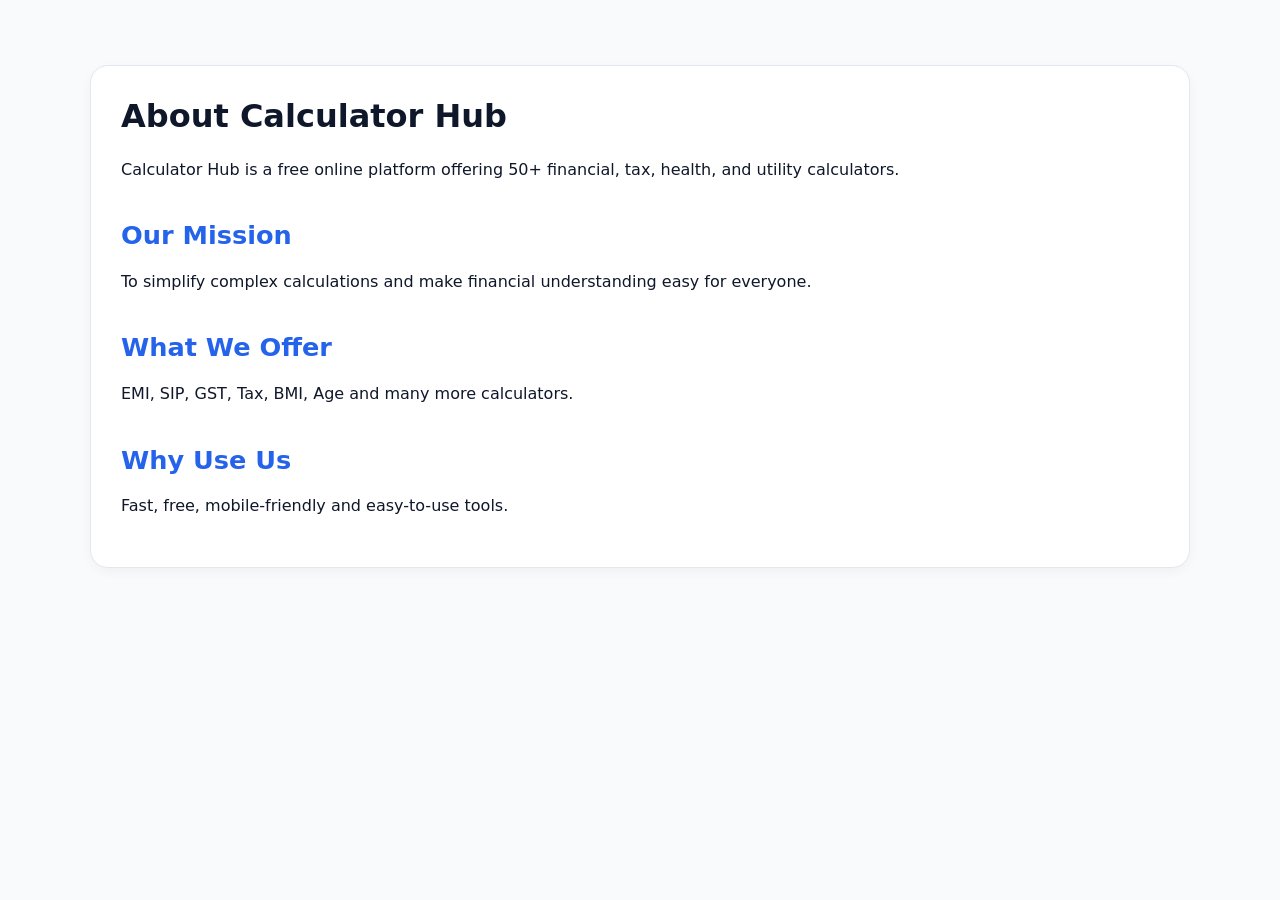
==== about.html @ 8d8a1795 "Add about.html with information about Calculator Hub" ====
<!DOCTYPE html>
<html>
<head>
<title>About Us - Calculator Hub</title>
<link rel="stylesheet" href="style.css">
</head>
<body>

<div class="container content-section">

<h1>About Calculator Hub</h1>

<p>Calculator Hub is a free online platform offering 50+ financial, tax, health, and utility calculators.</p>

<h2>Our Mission</h2>
<p>To simplify complex calculations and make financial understanding easy for everyone.</p>

<h2>What We Offer</h2>
<p>EMI, SIP, GST, Tax, BMI, Age and many more calculators.</p>

<h2>Why Use Us</h2>
<p>Fast, free, mobile-friendly and easy-to-use tools.</p>

</div>

</body>
</html>
---- style.css ----
:root{

    --primary:#2563eb;

    --success:#16a34a;

    --danger:#dc2626;

    --bg:#f8fafc;

    --card:#ffffff;

    --border:#e2e8f0;

    --text:#0f172a;

    --muted:#64748b;

}



/* RESET */

*{

    margin:0;

    padding:0;

    box-sizing:border-box;

}



body{

    font-family:system-ui,Inter,Arial,sans-serif;

    background:var(--bg);

    color:var(--text);

    padding:25px 15px;

}



/* CONTAINERS */

.container{

    max-width:1100px;

    margin:auto;

}



/* HEADERS */

header, .header{

    text-align:center;

    margin-bottom:30px;

}



header h1, .header h1{

    font-size:2rem;

}



header p, .header p{

    color:var(--muted);

    margin-top:8px;

}



/* SEARCH */

.search-box{

    margin-top:20px;

}



.search-box input{

    width:min(500px,90%);

    padding:12px;

    border:1px solid var(--border);

    border-radius:10px;

    font-size:15px;

}



/* GRID SYSTEMS (merged all variations) */

.grid{

    display:grid;

    grid-template-columns:repeat(auto-fit,minmax(220px,1fr));

    gap:18px;

}



/* CARDS (unified) */

.card{

    background:var(--card);

    border:1px solid var(--border);

    border-radius:14px;

    padding:18px;

    text-decoration:none;

    color:var(--text);

    transition:0.2s;

    box-shadow:0 4px 10px rgba(0,0,0,0.04);

}



.card:hover{

    border-color:var(--primary);

    transform:translateY(-3px);

}



.card h3{

    font-size:15px;

    margin-bottom:6px;

}



.card h2{

    font-size:1.05rem;

    margin-bottom:12px;

}



.card p{

    font-size:13px;

    color:var(--muted);

}



/* FORM ELEMENTS */

.form-group{

    display:flex;

    flex-direction:column;

    margin-bottom:16px;

}



label{

    margin-bottom:6px;

    font-weight:600;

    font-size:14px;

}



input,

select{

    width:100%;

    padding:12px;

    border:1px solid var(--border);

    border-radius:10px;

    font-size:15px;

}



/* BUTTONS */

button{

    width:100%;

    padding:12px;

    border:none;

    border-radius:10px;

    background:var(--primary);

    color:white;

    font-size:15px;

    font-weight:600;

    cursor:pointer;

    margin-top:8px;

    transition:0.2s;

}



button:hover{

    background:#1d4ed8;

}



/* RESULTS */

.results{

    margin-top:25px;

    display:grid;

    grid-template-columns:repeat(auto-fit,minmax(220px,1fr));

    gap:18px;

}



.result{

    margin-top:20px;

    background:#f8fafc;

    border-radius:12px;

    padding:16px;

}



.result p{

    margin:8px 0;

    display:flex;

    justify-content:space-between;

}



.result strong{

    color:var(--primary);

}



/* SPECIAL CARDS */

.note{

    margin-top:20px;

    background:#eff6ff;

    border-left:4px solid var(--primary);

    padding:15px;

    border-radius:10px;

}



.green, .gratuity, .eligible{

    color:var(--success);

    font-weight:700;

}



.not-eligible{

    color:var(--danger);

    font-weight:700;

}



.small{

    color:var(--muted);

    font-size:0.85rem;

    margin-top:5px;

}



/* TABLE */

.table-wrapper{

    margin-top:25px;

    background:white;

    border:1px solid var(--border);

    border-radius:14px;

    overflow:auto;

}



table{

    width:100%;

    border-collapse:collapse;

}



th{

    background:#eff6ff;

    color:var(--primary);

}



th,td{

    padding:12px;

    text-align:left;

    border-bottom:1px solid var(--border);

}



/* SIMPLE CALCULATOR BOX */

.calculator{

    background:white;

    border:1px solid var(--border);

    border-radius:18px;

    padding:24px;

    max-width:450px;

    margin:auto;

    box-shadow:0 8px 24px rgba(0,0,0,0.08);

}

.subtitle{

    text-align:center;

    color:var(--muted);

    margin-bottom:25px;

}



.result-card{

    background:var(--card);

    border:1px solid var(--border);

    border-radius:14px;

    padding:20px;

}



.result-card h3{

    color:var(--muted);

    font-size:.9rem;

    margin-bottom:8px;

}



.result-card p{

    font-size:1.5rem;

    font-weight:700;

    color:var(--text);

}



.hidden{

    display:none;

}



/* SEO CONTENT SECTION */



.content-section{

    margin-top:40px;

    background:var(--card);

    border:1px solid var(--border);

    border-radius:18px;

    padding:30px;

    box-shadow:0 4px 12px rgba(0,0,0,0.04);

}



/* HEADINGS */



.content-section h1,

.content-section h2,

.content-section h3,

.content-section h4,

.content-section h5,

.content-section h6{

    color:var(--text);

    font-weight:700;

    line-height:1.3;

}



.content-section h1{

    font-size:2rem;

    margin-bottom:18px;

}



.content-section h2{

    font-size:1.6rem;

    margin-top:35px;

    margin-bottom:15px;

    color:var(--primary);

}



.content-section h3{

    font-size:1.2rem;

    margin-top:25px;

    margin-bottom:12px;

}



.content-section h4,

.content-section h5,

.content-section h6{

    margin-top:20px;

    margin-bottom:10px;

}



/* PARAGRAPHS */



.content-section p{

    font-size:16px;

    line-height:1.8;

    color:var(--text);

    margin-bottom:16px;

}



/* LISTS */



.content-section ul,

.content-section ol{

    margin:15px 0 20px 25px;

}



.content-section li{

    margin-bottom:10px;

    line-height:1.7;

    color:var(--text);

}



/* STRONG TEXT */



.content-section strong{

    color:var(--primary);

    font-weight:700;

}



/* INTRO PARAGRAPH */



.intro{

    text-align:center;

    color:var(--muted);

    font-size:1rem;

    margin-bottom:25px;

}



/* FAQ SECTIONS */



.content-section h3 + p{

    margin-bottom:18px;

}



/* MOBILE */



@media (max-width:768px){



    .content-section{

        padding:20px;

    }



    .content-section h1{

        font-size:1.8rem;

    }



    .content-section h2{

        font-size:1.35rem;

    }



    .content-section h3{

        font-size:1.1rem;

    }

/* AD BOX (replace inline style) */

.ad-box{

    margin-top: 30px;

    text-align: center;

    padding: 15px;

    border: 1px solid #ddd;

    border-radius: 10px;

    background: #fafafa;

}



/* MOBILE MENU */

.menu-btn{

    display: none;

    font-size: 26px;

    background: none;

    border: none;

    cursor: pointer;

}



/* responsive nav */

@media (max-width: 768px){

    .menu-btn{

        display: block;

    }



    .nav-links{

        display: none;

        flex-direction: column;

    }



    .nav-links.active{

        display: flex;

    }

}
    /* =========================
   HEADER FIX (SAFE ADD-ON)
   ========================= */

.navbar{
    position: fixed;
    top: 0;
    left: 0;
    width: 100%;
    z-index: 9999;

    background: var(--card);
    border-bottom: 1px solid var(--border);

    display: flex;
    align-items: center;
    justify-content: space-between;

    padding: 12px 20px;
}

/* LOGO */
.logo a{
    text-decoration: none;
    color: var(--text);
    font-size: 20px;
    font-weight: 700;
}

/* NAV LINKS */
.nav-links{
    list-style: none;
    display: flex;
    align-items: center;
    gap: 16px;
}

.nav-links li{
    display: inline-block;
}

.nav-links a{
    text-decoration: none;
    color: var(--text);
    font-size: 14px;
    padding: 6px 10px;
    border-radius: 8px;
    transition: 0.2s;
}

.nav-links a:hover{
    background: var(--bg);
    color: var(--primary);
}

/* MENU BUTTON */
.menu-btn{
    display: none;
    font-size: 26px;
    background: none;
    border: none;
    cursor: pointer;
    color: var(--text);
}

/* PUSH CONTENT BELOW FIXED HEADER */
body{
    padding-top: 75px;
}
    @media (max-width:768px){

    .menu-btn{
        display: block;
    }

    .nav-links{
        position: absolute;
        top: 60px;
        left: 0;
        width: 100%;
        background: var(--card);

        flex-direction: column;
        display: none;

        border-bottom: 1px solid var(--border);
        padding: 10px 0;
    }

    .nav-links.active{
        display: flex;
    }

    .nav-links li{
        text-align: center;
        padding: 10px 0;
    }
}
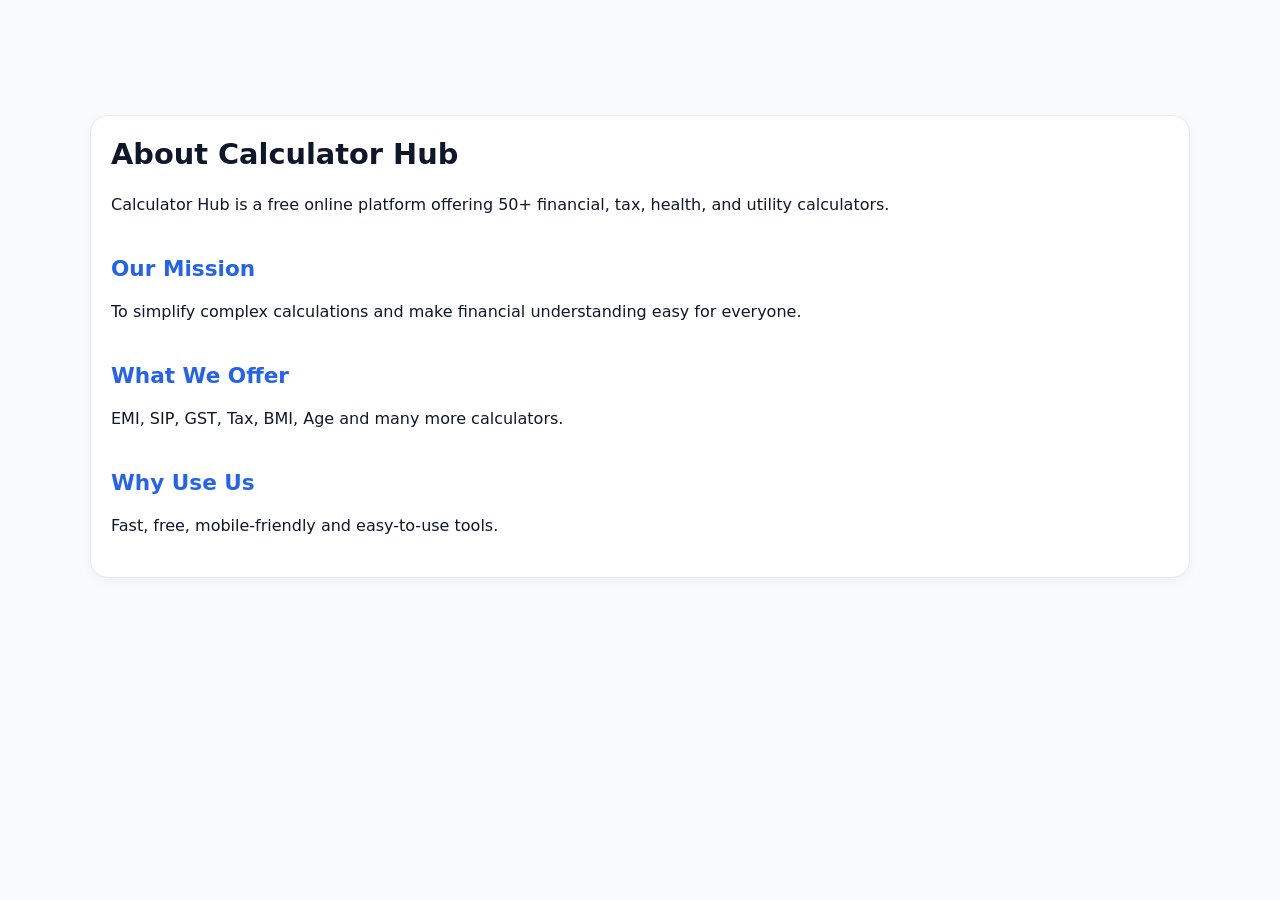
==== commit 66592935: "Update about.html" ====
--- a/about.html
+++ b/about.html
@@ -3,6 +3,26 @@
 <head>
 <title>About Us - Calculator Hub</title>
 <link rel="stylesheet" href="style.css">
+<!-- GOOGLE ANALYTICS -->
+<!-- Replace G-XXXXXXXXXX with your GA4 ID -->
+<script async
+src="https://www.googletagmanager.com/gtag/js?id=G-XXXXXXXXXX">
+</script>
+
+<script>
+window.dataLayer = window.dataLayer || [];
+function gtag(){dataLayer.push(arguments);}
+gtag('js', new Date());
+gtag('config', 'G-XXXXXXXXXX');
+</script>
+
+<!-- GOOGLE ADSENSE -->
+<!-- Replace with your publisher id -->
+<script async
+src="https://pagead2.googlesyndication.com/pagead/js/adsbygoogle.js?client=ca-pub-XXXXXXXXXXXXXXXX"
+crossorigin="anonymous">
+</script>
+
 </head>
 <body>
 
--- a/style.css
+++ b/style.css
@@ -1,895 +1,769 @@
 :root{
-
-    --primary:#2563eb;
-
-    --success:#16a34a;
-
-    --danger:#dc2626;
-
-    --bg:#f8fafc;
-
-    --card:#ffffff;
-
-    --border:#e2e8f0;
-
-    --text:#0f172a;
-
-    --muted:#64748b;
-
-}
-
-
+--primary:#2563eb;
+--success:#16a34a;
+--danger:#dc2626;
+--bg:#f8fafc;
+--card:#ffffff;
+--border:#e2e8f0;
+--text:#0f172a;
+--muted:#64748b;
+}
 
 /* RESET */
-
 *{
-
-    margin:0;
-
-    padding:0;
-
-    box-sizing:border-box;
-
-}
-
-
+margin:0;
+padding:0;
+box-sizing:border-box;
+}
 
 body{
-
-    font-family:system-ui,Inter,Arial,sans-serif;
-
-    background:var(--bg);
-
-    color:var(--text);
-
-    padding:25px 15px;
-
-}
-
-
-
-/* CONTAINERS */
-
+font-family:system-ui, Inter, Arial, sans-serif;
+background:var(--bg);
+color:var(--text);
+padding:25px 15px;
+padding-top:75px;
+}
+
+/* CONTAINER */
 .container{
-
-    max-width:1100px;
-
-    margin:auto;
-
-}
-
-
-
-/* HEADERS */
-
-header, .header{
-
-    text-align:center;
-
-    margin-bottom:30px;
-
-}
-
-
-
-header h1, .header h1{
-
-    font-size:2rem;
-
-}
-
-
-
-header p, .header p{
-
-    color:var(--muted);
-
-    margin-top:8px;
-
-}
-
-
+max-width:1100px;
+margin:auto;
+}
+
+/* HEADER */
+.header{
+text-align:center;
+margin-bottom:30px;
+}
+
+.header h1{
+font-size:2rem;
+}
+
+.header p{
+color:var(--muted);
+margin-top:8px;
+}
 
 /* SEARCH */
-
 .search-box{
-
-    margin-top:20px;
-
-}
-
-
+margin-top:20px;
+}
 
 .search-box input{
-
-    width:min(500px,90%);
-
-    padding:12px;
-
-    border:1px solid var(--border);
-
-    border-radius:10px;
-
-    font-size:15px;
-
-}
-
-
-
-/* GRID SYSTEMS (merged all variations) */
-
+width:min(500px,90%);
+padding:12px;
+border:1px solid var(--border);
+border-radius:10px;
+font-size:15px;
+}
+
+/* GRID */
 .grid{
-
-    display:grid;
-
-    grid-template-columns:repeat(auto-fit,minmax(220px,1fr));
-
-    gap:18px;
-
-}
-
-
-
-/* CARDS (unified) */
-
+display:grid;
+grid-template-columns:repeat(auto-fit,minmax(220px,1fr));
+gap:18px;
+}
+
+/* CARD */
 .card{
-
-    background:var(--card);
-
-    border:1px solid var(--border);
-
-    border-radius:14px;
-
-    padding:18px;
-
-    text-decoration:none;
-
-    color:var(--text);
-
-    transition:0.2s;
-
-    box-shadow:0 4px 10px rgba(0,0,0,0.04);
-
-}
-
-
+background:var(--card);
+border:1px solid var(--border);
+border-radius:14px;
+padding:18px;
+text-decoration:none;
+color:var(--text);
+transition:.2s;
+box-shadow:0 4px 10px rgba(0,0,0,.04);
+}
 
 .card:hover{
-
-    border-color:var(--primary);
-
-    transform:translateY(-3px);
-
-}
-
-
-
-.card h3{
-
-    font-size:15px;
-
-    margin-bottom:6px;
-
-}
-
-
-
-.card h2{
-
-    font-size:1.05rem;
-
-    margin-bottom:12px;
-
-}
-
-
-
-.card p{
-
-    font-size:13px;
-
-    color:var(--muted);
-
-}
-
-
-
-/* FORM ELEMENTS */
-
-.form-group{
-
-    display:flex;
-
-    flex-direction:column;
-
-    margin-bottom:16px;
-
-}
-
-
-
-label{
-
-    margin-bottom:6px;
-
-    font-weight:600;
-
-    font-size:14px;
-
-}
-
-
-
+border-color:var(--primary);
+transform:translateY(-3px);
+}
+
+/* FORM */
 input,
-
 select{
-
-    width:100%;
-
-    padding:12px;
-
-    border:1px solid var(--border);
-
-    border-radius:10px;
-
-    font-size:15px;
-
-}
-
-
-
-/* BUTTONS */
-
+width:100%;
+padding:12px;
+border:1px solid var(--border);
+border-radius:10px;
+}
+
+/* BUTTON */
 button{
-
-    width:100%;
-
-    padding:12px;
-
-    border:none;
-
-    border-radius:10px;
-
-    background:var(--primary);
-
-    color:white;
-
-    font-size:15px;
-
-    font-weight:600;
-
-    cursor:pointer;
-
-    margin-top:8px;
-
-    transition:0.2s;
-
-}
-
-
-
-button:hover{
-
-    background:#1d4ed8;
-
-}
-
-
-
-/* RESULTS */
-
-.results{
-
-    margin-top:25px;
-
-    display:grid;
-
-    grid-template-columns:repeat(auto-fit,minmax(220px,1fr));
-
-    gap:18px;
-
-}
-
-
-
-.result{
-
-    margin-top:20px;
-
-    background:#f8fafc;
-
-    border-radius:12px;
-
-    padding:16px;
-
-}
-
-
-
-.result p{
-
-    margin:8px 0;
-
-    display:flex;
-
-    justify-content:space-between;
-
-}
-
-
-
-.result strong{
-
-    color:var(--primary);
-
-}
-
-
-
-/* SPECIAL CARDS */
-
-.note{
-
-    margin-top:20px;
-
-    background:#eff6ff;
-
-    border-left:4px solid var(--primary);
-
-    padding:15px;
-
-    border-radius:10px;
-
-}
-
-
-
-.green, .gratuity, .eligible{
-
-    color:var(--success);
-
-    font-weight:700;
-
-}
-
-
-
-.not-eligible{
-
-    color:var(--danger);
-
-    font-weight:700;
-
-}
-
-
-
-.small{
-
-    color:var(--muted);
-
-    font-size:0.85rem;
-
-    margin-top:5px;
-
-}
-
-
-
-/* TABLE */
-
-.table-wrapper{
-
-    margin-top:25px;
-
-    background:white;
-
-    border:1px solid var(--border);
-
-    border-radius:14px;
-
-    overflow:auto;
-
-}
-
-
-
-table{
-
-    width:100%;
-
-    border-collapse:collapse;
-
-}
-
-
-
-th{
-
-    background:#eff6ff;
-
-    color:var(--primary);
-
-}
-
-
-
-th,td{
-
-    padding:12px;
-
-    text-align:left;
-
-    border-bottom:1px solid var(--border);
-
-}
-
-
-
-/* SIMPLE CALCULATOR BOX */
-
-.calculator{
-
-    background:white;
-
-    border:1px solid var(--border);
-
-    border-radius:18px;
-
-    padding:24px;
-
-    max-width:450px;
-
-    margin:auto;
-
-    box-shadow:0 8px 24px rgba(0,0,0,0.08);
-
-}
-
-.subtitle{
-
-    text-align:center;
-
-    color:var(--muted);
-
-    margin-bottom:25px;
-
-}
-
-
-
-.result-card{
-
-    background:var(--card);
-
-    border:1px solid var(--border);
-
-    border-radius:14px;
-
-    padding:20px;
-
-}
-
-
-
-.result-card h3{
-
-    color:var(--muted);
-
-    font-size:.9rem;
-
-    margin-bottom:8px;
-
-}
-
-
-
-.result-card p{
-
-    font-size:1.5rem;
-
-    font-weight:700;
-
-    color:var(--text);
-
-}
-
-
-
-.hidden{
-
-    display:none;
-
-}
-
-
-
-/* SEO CONTENT SECTION */
-
-
-
-.content-section{
-
-    margin-top:40px;
-
-    background:var(--card);
-
-    border:1px solid var(--border);
-
-    border-radius:18px;
-
-    padding:30px;
-
-    box-shadow:0 4px 12px rgba(0,0,0,0.04);
-
-}
-
-
-
-/* HEADINGS */
-
-
-
-.content-section h1,
-
-.content-section h2,
-
-.content-section h3,
-
-.content-section h4,
-
-.content-section h5,
-
-.content-section h6{
-
-    color:var(--text);
-
-    font-weight:700;
-
-    line-height:1.3;
-
-}
-
-
-
-.content-section h1{
-
-    font-size:2rem;
-
-    margin-bottom:18px;
-
-}
-
-
-
-.content-section h2{
-
-    font-size:1.6rem;
-
-    margin-top:35px;
-
-    margin-bottom:15px;
-
-    color:var(--primary);
-
-}
-
-
-
-.content-section h3{
-
-    font-size:1.2rem;
-
-    margin-top:25px;
-
-    margin-bottom:12px;
-
-}
-
-
-
-.content-section h4,
-
-.content-section h5,
-
-.content-section h6{
-
-    margin-top:20px;
-
-    margin-bottom:10px;
-
-}
-
-
-
-/* PARAGRAPHS */
-
-
-
-.content-section p{
-
-    font-size:16px;
-
-    line-height:1.8;
-
-    color:var(--text);
-
-    margin-bottom:16px;
-
-}
-
-
-
-/* LISTS */
-
-
-
-.content-section ul,
-
-.content-section ol{
-
-    margin:15px 0 20px 25px;
-
-}
-
-
-
-.content-section li{
-
-    margin-bottom:10px;
-
-    line-height:1.7;
-
-    color:var(--text);
-
-}
-
-
-
-/* STRONG TEXT */
-
-
-
-.content-section strong{
-
-    color:var(--primary);
-
-    font-weight:700;
-
-}
-
-
-
-/* INTRO PARAGRAPH */
-
-
-
-.intro{
-
-    text-align:center;
-
-    color:var(--muted);
-
-    font-size:1rem;
-
-    margin-bottom:25px;
-
-}
-
-
-
-/* FAQ SECTIONS */
-
-
-
-.content-section h3 + p{
-
-    margin-bottom:18px;
-
-}
-
-
-
-/* MOBILE */
-
-
-
-@media (max-width:768px){
-
-
-
-    .content-section{
-
-        padding:20px;
-
-    }
-
-
-
-    .content-section h1{
-
-        font-size:1.8rem;
-
-    }
-
-
-
-    .content-section h2{
-
-        font-size:1.35rem;
-
-    }
-
-
-
-    .content-section h3{
-
-        font-size:1.1rem;
-
-    }
-
-/* AD BOX (replace inline style) */
-
-.ad-box{
-
-    margin-top: 30px;
-
-    text-align: center;
-
-    padding: 15px;
-
-    border: 1px solid #ddd;
-
-    border-radius: 10px;
-
-    background: #fafafa;
-
-}
-
-
-
-/* MOBILE MENU */
-
-.menu-btn{
-
-    display: none;
-
-    font-size: 26px;
-
-    background: none;
-
-    border: none;
-
-    cursor: pointer;
-
-}
-
-
-
-/* responsive nav */
-
-@media (max-width: 768px){
-
-    .menu-btn{
-
-        display: block;
-
-    }
-
-
-
-    .nav-links{
-
-        display: none;
-
-        flex-direction: column;
-
-    }
-
-
-
-    .nav-links.active{
-
-        display: flex;
-
-    }
-
-}
-    /* =========================
-   HEADER FIX (SAFE ADD-ON)
-   ========================= */
-
+width:100%;
+padding:12px;
+border:none;
+border-radius:10px;
+background:var(--primary);
+color:#fff;
+cursor:pointer;
+}
+
+/* NAVBAR */
 .navbar{
-    position: fixed;
-    top: 0;
-    left: 0;
-    width: 100%;
-    z-index: 9999;
-
-    background: var(--card);
-    border-bottom: 1px solid var(--border);
-
-    display: flex;
-    align-items: center;
-    justify-content: space-between;
-
-    padding: 12px 20px;
+position:fixed;
+top:0;
+left:0;
+width:100%;
+z-index:10001;
+
+```
+background:var(--card);
+border-bottom:1px solid var(--border);
+
+display:flex;
+align-items:center;
+justify-content:space-between;
+
+padding:12px 18px;
+
+
 }
 
 /* LOGO */
 .logo a{
-    text-decoration: none;
-    color: var(--text);
-    font-size: 20px;
-    font-weight: 700;
-}
-
-/* NAV LINKS */
+text-decoration:none;
+color:var(--text);
+font-size:20px;
+font-weight:700;
+}
+
+/* ABOUT / CONTACT */
+.links{
+display:flex;
+gap:12px;
+margin-left:auto;
+margin-right:10px;
+}
+
+.links a{
+text-decoration:none;
+color:var(--text);
+font-size:14px;
+}
+
+.links a:hover{
+color:var(--primary);
+}
+
+/* MENU WRAPPER */
+.menu-wrapper {
+  position: relative;
+  display: inline-block;
+}
+
+/* MENU BUTTON */
+#menuBtn {
+  width: auto;
+  padding: 6px 12px;
+  background: none;
+  border: 2px solid transparent;
+  color: var(--text);
+  font-size: 28px;
+  cursor: pointer;
+  z-index: 10002;
+}
+
+/* HORIZONTAL MENU BAR */
+.nav-links {
+  position: absolute;
+  top: 100%;
+  right: 5px;
+
+  display: flex;
+  flex-wrap: wrap;
+  gap: 8px;
+
+  max-width: calc(100vw - 10px);
+
+  /* transparent container */
+  background: transparent;
+  border: none;
+  box-shadow: none;
+  padding: 8px;
+
+  opacity: 0;
+  transform: translateY(-10px);
+  pointer-events: none;
+  transition: all .25s ease;
+
+  z-index: 10000;
+}
+
+/* SHOW ON HOVER */
+.menu-wrapper:hover .nav-links {
+  opacity: 1;
+  transform: translateY(0);
+  pointer-events: auto;
+}
+
+/* EACH OPTION AS A CARD */
+.nav-links a {
+  display: inline-flex;
+  align-items: center;
+  justify-content: center;
+
+  padding: 10px 16px;
+
+  background: var(--card);
+  border: 1px solid var(--border);
+  border-radius: 10px;
+
+  text-decoration: none;
+  color: var(--text);
+
+  white-space: nowrap;
+
+  box-shadow: 0 3px 8px rgba(0,0,0,.05);
+
+  transition: .2s;
+}
+
+/* HOVER EFFECT */
+.nav-links a:hover {
+  background: var(--bg);
+  border-color: var(--primary);
+  color: var(--primary);
+  transform: translateY(-2px);
+}
+
+
 .nav-links{
-    list-style: none;
-    display: flex;
-    align-items: center;
-    gap: 16px;
-}
-
-.nav-links li{
-    display: inline-block;
-}
-
-.nav-links a{
-    text-decoration: none;
-    color: var(--text);
-    font-size: 14px;
-    padding: 6px 10px;
-    border-radius: 8px;
-    transition: 0.2s;
-}
-
-.nav-links a:hover{
-    background: var(--bg);
-    color: var(--primary);
-}
-
-/* MENU BUTTON */
-.menu-btn{
-    display: none;
-    font-size: 26px;
-    background: none;
-    border: none;
-    cursor: pointer;
-    color: var(--text);
-}
-
-/* PUSH CONTENT BELOW FIXED HEADER */
-body{
-    padding-top: 75px;
-}
-    @media (max-width:768px){
-
-    .menu-btn{
-        display: block;
+    position:fixed;
+    top:60px; /* adjust to navbar height */
+    left:5px;
+    right:5px;
+
+    display:flex;
+    flex-wrap:wrap;
+    gap:6px;
+
+    max-width:none;
+    width:auto;
+}
+/* BUTTONS */
+
+button{
+
+    width:100%;
+
+    padding:12px;
+
+    border:none;
+
+    border-radius:10px;
+
+    background:var(--primary);
+
+    color:white;
+
+    font-size:15px;
+
+    font-weight:600;
+
+    cursor:pointer;
+
+    margin-top:8px;
+
+    transition:0.2s;
+
+}
+
+
+
+button:hover{
+
+    background:#1d4ed8;
+
+}
+
+
+
+/* RESULTS */
+
+.results{
+
+    margin-top:25px;
+
+    display:grid;
+
+    grid-template-columns:repeat(auto-fit,minmax(220px,1fr));
+
+    gap:18px;
+
+}
+
+
+
+.result{
+
+    margin-top:20px;
+
+    background:#f8fafc;
+
+    border-radius:12px;
+
+    padding:16px;
+
+}
+
+
+
+.result p{
+
+    margin:8px 0;
+
+    display:flex;
+
+    justify-content:space-between;
+
+}
+
+
+
+.result strong{
+
+    color:var(--primary);
+
+}
+
+
+
+/* SPECIAL CARDS */
+
+.note{
+
+    margin-top:20px;
+
+    background:#eff6ff;
+
+    border-left:4px solid var(--primary);
+
+    padding:15px;
+
+    border-radius:10px;
+
+}
+
+
+
+.green, .gratuity, .eligible{
+
+    color:var(--success);
+
+    font-weight:700;
+
+}
+
+
+
+.not-eligible{
+
+    color:var(--danger);
+
+    font-weight:700;
+
+}
+
+
+
+.small{
+
+    color:var(--muted);
+
+    font-size:0.85rem;
+
+    margin-top:5px;
+
+}
+
+
+
+/* TABLE */
+
+.table-wrapper{
+
+    margin-top:25px;
+
+    background:white;
+
+    border:1px solid var(--border);
+
+    border-radius:14px;
+
+    overflow:auto;
+
+}
+
+
+
+table{
+
+    width:100%;
+
+    border-collapse:collapse;
+
+}
+
+
+
+th{
+
+    background:#eff6ff;
+
+    color:var(--primary);
+
+}
+
+
+
+th,td{
+
+    padding:12px;
+
+    text-align:left;
+
+    border-bottom:1px solid var(--border);
+
+}
+
+
+
+/* SIMPLE CALCULATOR BOX */
+
+.calculator{
+
+    background:white;
+
+    border:1px solid var(--border);
+
+    border-radius:18px;
+
+    padding:24px;
+
+    max-width:450px;
+
+    margin:auto;
+
+    box-shadow:0 8px 24px rgba(0,0,0,0.08);
+
+}
+
+.subtitle{
+
+    text-align:center;
+
+    color:var(--muted);
+
+    margin-bottom:25px;
+
+}
+
+
+
+.result-card{
+
+    background:var(--card);
+
+    border:1px solid var(--border);
+
+    border-radius:14px;
+
+    padding:20px;
+
+}
+
+
+
+.result-card h3{
+
+    color:var(--muted);
+
+    font-size:.9rem;
+
+    margin-bottom:8px;
+
+}
+
+
+
+.result-card p{
+
+    font-size:1.5rem;
+
+    font-weight:700;
+
+    color:var(--text);
+
+}
+
+
+
+.hidden{
+
+    display:none;
+
+}
+
+
+
+/* SEO CONTENT SECTION */
+
+
+
+.content-section{
+
+    margin-top:40px;
+
+    background:var(--card);
+
+    border:1px solid var(--border);
+
+    border-radius:18px;
+
+    padding:30px;
+
+    box-shadow:0 4px 12px rgba(0,0,0,0.04);
+
+}
+
+
+
+/* HEADINGS */
+
+
+
+.content-section h1,
+
+.content-section h2,
+
+.content-section h3,
+
+.content-section h4,
+
+.content-section h5,
+
+.content-section h6{
+
+    color:var(--text);
+
+    font-weight:700;
+
+    line-height:1.3;
+
+}
+
+
+
+.content-section h1{
+
+    font-size:2rem;
+
+    margin-bottom:18px;
+
+}
+
+
+
+.content-section h2{
+
+    font-size:1.6rem;
+
+    margin-top:35px;
+
+    margin-bottom:15px;
+
+    color:var(--primary);
+
+}
+
+
+
+.content-section h3{
+
+    font-size:1.2rem;
+
+    margin-top:25px;
+
+    margin-bottom:12px;
+
+}
+
+
+
+.content-section h4,
+
+.content-section h5,
+
+.content-section h6{
+
+    margin-top:20px;
+
+    margin-bottom:10px;
+
+}
+
+
+
+/* PARAGRAPHS */
+
+
+
+.content-section p{
+
+    font-size:16px;
+
+    line-height:1.8;
+
+    color:var(--text);
+
+    margin-bottom:16px;
+
+}
+
+
+
+/* LISTS */
+
+
+
+.content-section ul,
+
+.content-section ol{
+
+    margin:15px 0 20px 25px;
+
+}
+
+
+
+.content-section li{
+
+    margin-bottom:10px;
+
+    line-height:1.7;
+
+    color:var(--text);
+
+}
+
+
+
+/* STRONG TEXT */
+
+
+
+.content-section strong{
+
+    color:var(--primary);
+
+    font-weight:700;
+
+}
+
+
+
+/* INTRO PARAGRAPH */
+
+
+
+.intro{
+
+    text-align:center;
+
+    color:var(--muted);
+
+    font-size:1rem;
+
+    margin-bottom:25px;
+
+}
+
+
+
+/* FAQ SECTIONS */
+
+
+
+.content-section h3 + p{
+
+    margin-bottom:18px;
+
+}
+
+
+
+/* MOBILE */
+
+
+
+
+
+    .content-section{
+
+        padding:20px;
+
     }
 
-    .nav-links{
-        position: absolute;
-        top: 60px;
-        left: 0;
-        width: 100%;
-        background: var(--card);
-
-        flex-direction: column;
-        display: none;
-
-        border-bottom: 1px solid var(--border);
-        padding: 10px 0;
+
+
+    .content-section h1{
+
+        font-size:1.8rem;
+
     }
 
-    .nav-links.active{
-        display: flex;
+
+
+    .content-section h2{
+
+        font-size:1.35rem;
+
     }
 
-    .nav-links li{
-        text-align: center;
-        padding: 10px 0;
+
+
+    .content-section h3{
+
+        font-size:1.1rem;
+
     }
-}
+	/* FOOTER */
+footer{
+    margin-top:40px;
+    padding:25px 15px;
+    text-align:center;
+
+    background:var(--card);
+    border-top:1px solid var(--border);
+
+    color:var(--muted);
+    font-size:14px;
+}
+
+footer p{
+    margin:8px 0;
+}
+
+footer a{
+    color:var(--text);
+    text-decoration:none;
+    transition:0.2s;
+}
+
+footer a:hover{
+    color:var(--primary);
+}
+
+.footer-links{
+    margin-top:10px;
+    display:flex;
+    justify-content:center;
+    flex-wrap:wrap;
+    gap:15px;
+}
+
+}
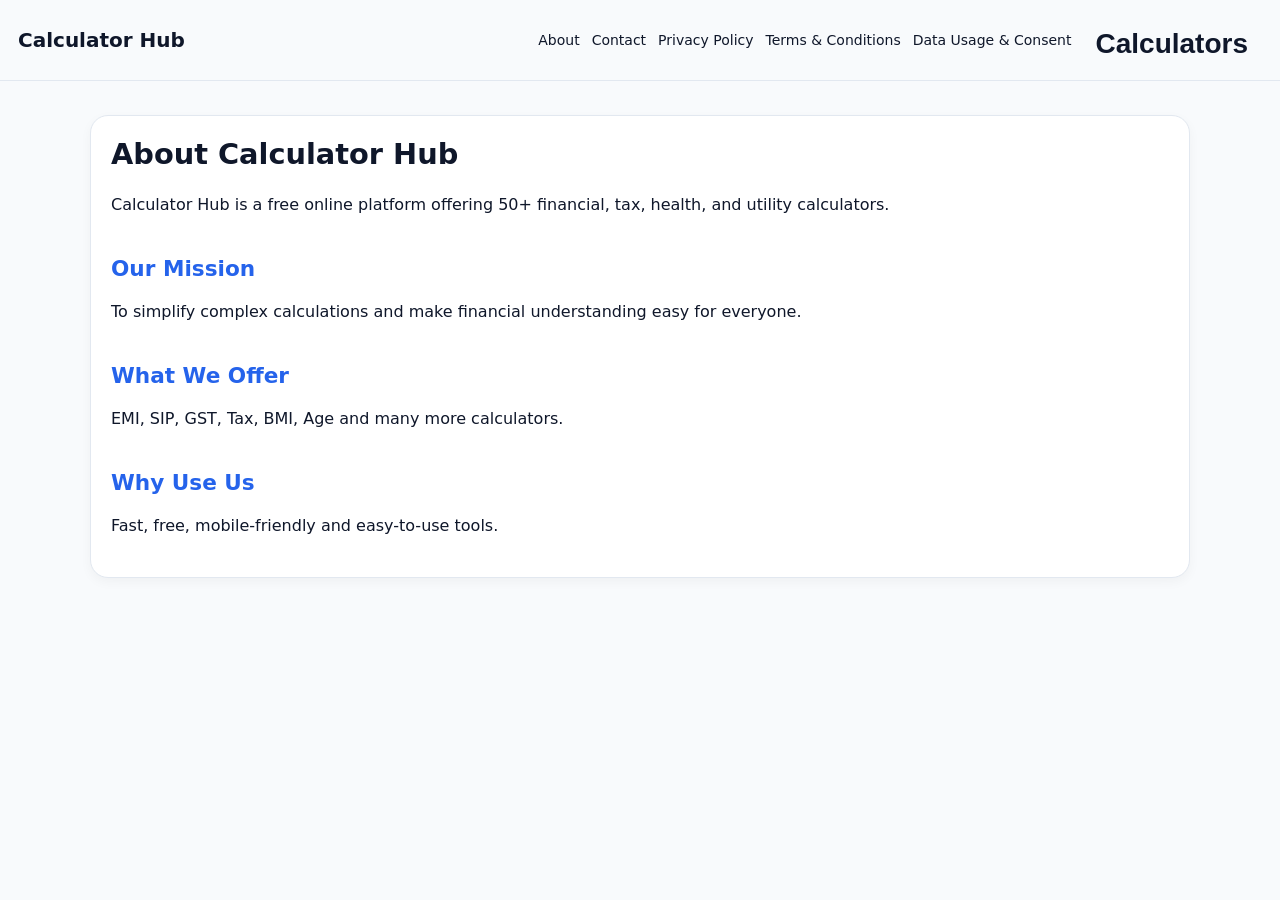
==== commit f60764b2: "Update about.html" ====
--- a/about.html
+++ b/about.html
@@ -24,7 +24,37 @@
 </script>
 
 </head>
+
 <body>
+    <header class="navbar">
+
+    <div class="logo">
+        <a href="index.html">Calculator Hub</a>
+    </div>
+    <div class="links">
+        <a href="about.html">About</a>
+        <a href="contact.html">Contact</a>
+        <a href="privacy.html">Privacy Policy</a>
+        <a href="terms.html">Terms & Conditions</a>
+        <a href="consent.html">Data Usage & Consent</a>
+    </div>
+	<div class="menu-wrapper">
+    <button  id="menuBtn">Calculators</button>
+
+    <nav class="nav-links" id="navLinks">
+        <a href="emi.html">EMI Calculator</a>
+        <a href="sip.html">SIP Calculator</a>
+        <a href="gst.html">GST Calculator</a>
+        <a href="gratuity.html">Gratuity Calculator</a>
+        <a href="percentage.html">Percentage Calculator</a>
+        <a href="income-tax.html">Income Tax Calculator</a>
+        <a href="fd.html">FD Calculator</a>
+        <a href="rd.html">RD Calculator</a>
+        <a href="bmi.html">BMI Calculator</a>
+        <a href="age.html">Age Calculator</a>
+    </nav>
+	</div>
+</header>
 
 <div class="container content-section">
 
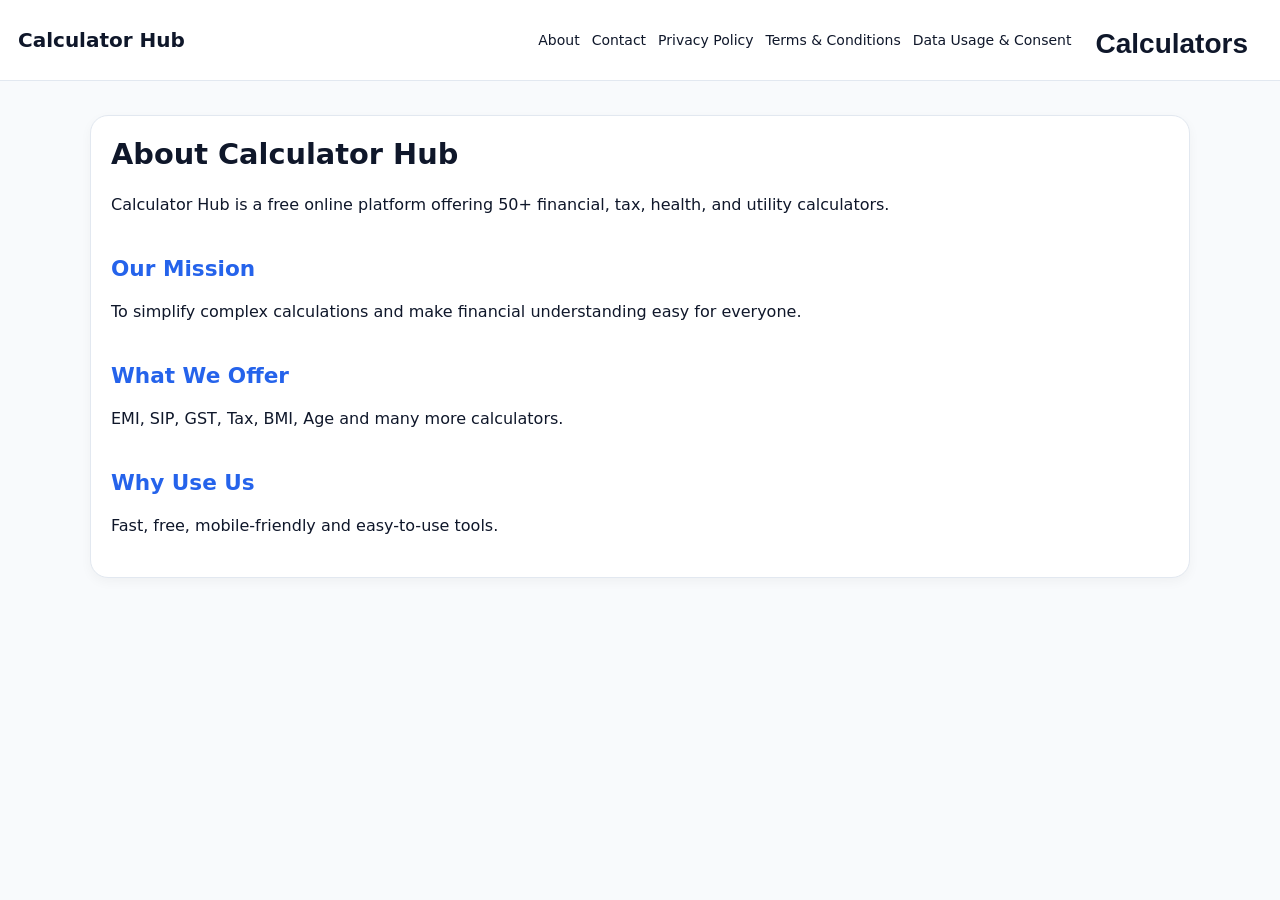
==== commit 1a429573: "Update about.html" ====
--- a/about.html
+++ b/about.html
@@ -18,10 +18,8 @@
 
 <!-- GOOGLE ADSENSE -->
 <!-- Replace with your publisher id -->
-<script async
-src="https://pagead2.googlesyndication.com/pagead/js/adsbygoogle.js?client=ca-pub-XXXXXXXXXXXXXXXX"
-crossorigin="anonymous">
-</script>
+<script async src="https://pagead2.googlesyndication.com/pagead/js/adsbygoogle.js?client=ca-pub-8164053652117370"
+     crossorigin="anonymous"></script>
 
 </head>
 
--- a/style.css
+++ b/style.css
@@ -1,769 +1,761 @@
-:root{
---primary:#2563eb;
---success:#16a34a;
---danger:#dc2626;
---bg:#f8fafc;
---card:#ffffff;
---border:#e2e8f0;
---text:#0f172a;
---muted:#64748b;
-}
-
-/* RESET */
-*{
-margin:0;
-padding:0;
-box-sizing:border-box;
-}
-
-body{
-font-family:system-ui, Inter, Arial, sans-serif;
-background:var(--bg);
-color:var(--text);
-padding:25px 15px;
-padding-top:75px;
-}
-
-/* CONTAINER */
-.container{
-max-width:1100px;
-margin:auto;
-}
-
-/* HEADER */
-.header{
-text-align:center;
-margin-bottom:30px;
-}
-
-.header h1{
-font-size:2rem;
-}
-
-.header p{
-color:var(--muted);
-margin-top:8px;
-}
-
-/* SEARCH */
-.search-box{
-margin-top:20px;
-}
-
-.search-box input{
-width:min(500px,90%);
-padding:12px;
-border:1px solid var(--border);
-border-radius:10px;
-font-size:15px;
-}
-
-/* GRID */
-.grid{
-display:grid;
-grid-template-columns:repeat(auto-fit,minmax(220px,1fr));
-gap:18px;
-}
-
-/* CARD */
-.card{
-background:var(--card);
-border:1px solid var(--border);
-border-radius:14px;
-padding:18px;
-text-decoration:none;
-color:var(--text);
-transition:.2s;
-box-shadow:0 4px 10px rgba(0,0,0,.04);
-}
-
-.card:hover{
-border-color:var(--primary);
-transform:translateY(-3px);
-}
-
-/* FORM */
-input,
-select{
-width:100%;
-padding:12px;
-border:1px solid var(--border);
-border-radius:10px;
-}
-
-/* BUTTON */
-button{
-width:100%;
-padding:12px;
-border:none;
-border-radius:10px;
-background:var(--primary);
-color:#fff;
-cursor:pointer;
-}
-
-/* NAVBAR */
-.navbar{
-position:fixed;
-top:0;
-left:0;
-width:100%;
-z-index:10001;
-
-```
-background:var(--card);
-border-bottom:1px solid var(--border);
-
-display:flex;
-align-items:center;
-justify-content:space-between;
-
-padding:12px 18px;
-
-
-}
-
-/* LOGO */
-.logo a{
-text-decoration:none;
-color:var(--text);
-font-size:20px;
-font-weight:700;
-}
-
-/* ABOUT / CONTACT */
-.links{
-display:flex;
-gap:12px;
-margin-left:auto;
-margin-right:10px;
-}
-
-.links a{
-text-decoration:none;
-color:var(--text);
-font-size:14px;
-}
-
-.links a:hover{
-color:var(--primary);
-}
-
-/* MENU WRAPPER */
-.menu-wrapper {
-  position: relative;
-  display: inline-block;
-}
-
-/* MENU BUTTON */
-#menuBtn {
-  width: auto;
-  padding: 6px 12px;
-  background: none;
-  border: 2px solid transparent;
-  color: var(--text);
-  font-size: 28px;
-  cursor: pointer;
-  z-index: 10002;
-}
-
-/* HORIZONTAL MENU BAR */
-.nav-links {
-  position: absolute;
-  top: 100%;
-  right: 5px;
-
-  display: flex;
-  flex-wrap: wrap;
-  gap: 8px;
-
-  max-width: calc(100vw - 10px);
-
-  /* transparent container */
-  background: transparent;
-  border: none;
-  box-shadow: none;
-  padding: 8px;
-
-  opacity: 0;
-  transform: translateY(-10px);
-  pointer-events: none;
-  transition: all .25s ease;
-
-  z-index: 10000;
-}
-
-/* SHOW ON HOVER */
-.menu-wrapper:hover .nav-links {
-  opacity: 1;
-  transform: translateY(0);
-  pointer-events: auto;
-}
-
-/* EACH OPTION AS A CARD */
-.nav-links a {
-  display: inline-flex;
-  align-items: center;
-  justify-content: center;
-
-  padding: 10px 16px;
-
-  background: var(--card);
-  border: 1px solid var(--border);
-  border-radius: 10px;
-
-  text-decoration: none;
-  color: var(--text);
-
-  white-space: nowrap;
-
-  box-shadow: 0 3px 8px rgba(0,0,0,.05);
-
-  transition: .2s;
-}
-
-/* HOVER EFFECT */
-.nav-links a:hover {
-  background: var(--bg);
-  border-color: var(--primary);
-  color: var(--primary);
-  transform: translateY(-2px);
-}
-
-
-.nav-links{
-    position:fixed;
-    top:60px; /* adjust to navbar height */
-    left:5px;
-    right:5px;
-
-    display:flex;
-    flex-wrap:wrap;
-    gap:6px;
-
-    max-width:none;
-    width:auto;
-}
-/* BUTTONS */
-
-button{
-
-    width:100%;
-
-    padding:12px;
-
-    border:none;
-
-    border-radius:10px;
-
-    background:var(--primary);
-
-    color:white;
-
-    font-size:15px;
-
-    font-weight:600;
-
-    cursor:pointer;
-
-    margin-top:8px;
-
-    transition:0.2s;
-
-}
-
-
-
-button:hover{
-
-    background:#1d4ed8;
-
-}
-
-
-
-/* RESULTS */
-
-.results{
-
-    margin-top:25px;
-
-    display:grid;
-
-    grid-template-columns:repeat(auto-fit,minmax(220px,1fr));
-
-    gap:18px;
-
-}
-
-
-
-.result{
-
-    margin-top:20px;
-
-    background:#f8fafc;
-
-    border-radius:12px;
-
-    padding:16px;
-
-}
-
-
-
-.result p{
-
-    margin:8px 0;
-
-    display:flex;
-
-    justify-content:space-between;
-
-}
-
-
-
-.result strong{
-
-    color:var(--primary);
-
-}
-
-
-
-/* SPECIAL CARDS */
-
-.note{
-
-    margin-top:20px;
-
-    background:#eff6ff;
-
-    border-left:4px solid var(--primary);
-
-    padding:15px;
-
-    border-radius:10px;
-
-}
-
-
-
-.green, .gratuity, .eligible{
-
-    color:var(--success);
-
-    font-weight:700;
-
-}
-
-
-
-.not-eligible{
-
-    color:var(--danger);
-
-    font-weight:700;
-
-}
-
-
-
-.small{
-
-    color:var(--muted);
-
-    font-size:0.85rem;
-
-    margin-top:5px;
-
-}
-
-
-
-/* TABLE */
-
-.table-wrapper{
-
-    margin-top:25px;
-
-    background:white;
-
-    border:1px solid var(--border);
-
-    border-radius:14px;
-
-    overflow:auto;
-
-}
-
-
-
-table{
-
-    width:100%;
-
-    border-collapse:collapse;
-
-}
-
-
-
-th{
-
-    background:#eff6ff;
-
-    color:var(--primary);
-
-}
-
-
-
-th,td{
-
-    padding:12px;
-
-    text-align:left;
-
-    border-bottom:1px solid var(--border);
-
-}
-
-
-
-/* SIMPLE CALCULATOR BOX */
-
-.calculator{
-
-    background:white;
-
-    border:1px solid var(--border);
-
-    border-radius:18px;
-
-    padding:24px;
-
-    max-width:450px;
-
-    margin:auto;
-
-    box-shadow:0 8px 24px rgba(0,0,0,0.08);
-
-}
-
-.subtitle{
-
-    text-align:center;
-
-    color:var(--muted);
-
-    margin-bottom:25px;
-
-}
-
-
-
-.result-card{
-
-    background:var(--card);
-
-    border:1px solid var(--border);
-
-    border-radius:14px;
-
-    padding:20px;
-
-}
-
-
-
-.result-card h3{
-
-    color:var(--muted);
-
-    font-size:.9rem;
-
-    margin-bottom:8px;
-
-}
-
-
-
-.result-card p{
-
-    font-size:1.5rem;
-
-    font-weight:700;
-
-    color:var(--text);
-
-}
-
-
-
-.hidden{
-
-    display:none;
-
-}
-
-
-
-/* SEO CONTENT SECTION */
-
-
-
-.content-section{
-
-    margin-top:40px;
-
-    background:var(--card);
-
-    border:1px solid var(--border);
-
-    border-radius:18px;
-
-    padding:30px;
-
-    box-shadow:0 4px 12px rgba(0,0,0,0.04);
-
-}
-
-
-
-/* HEADINGS */
-
-
-
-.content-section h1,
-
-.content-section h2,
-
-.content-section h3,
-
-.content-section h4,
-
-.content-section h5,
-
-.content-section h6{
-
-    color:var(--text);
-
-    font-weight:700;
-
-    line-height:1.3;
-
-}
-
-
-
-.content-section h1{
-
-    font-size:2rem;
-
-    margin-bottom:18px;
-
-}
-
-
-
-.content-section h2{
-
-    font-size:1.6rem;
-
-    margin-top:35px;
-
-    margin-bottom:15px;
-
-    color:var(--primary);
-
-}
-
-
-
-.content-section h3{
-
-    font-size:1.2rem;
-
-    margin-top:25px;
-
-    margin-bottom:12px;
-
-}
-
-
-
-.content-section h4,
-
-.content-section h5,
-
-.content-section h6{
-
-    margin-top:20px;
-
-    margin-bottom:10px;
-
-}
-
-
-
-/* PARAGRAPHS */
-
-
-
-.content-section p{
-
-    font-size:16px;
-
-    line-height:1.8;
-
-    color:var(--text);
-
-    margin-bottom:16px;
-
-}
-
-
-
-/* LISTS */
-
-
-
-.content-section ul,
-
-.content-section ol{
-
-    margin:15px 0 20px 25px;
-
-}
-
-
-
-.content-section li{
-
-    margin-bottom:10px;
-
-    line-height:1.7;
-
-    color:var(--text);
-
-}
-
-
-
-/* STRONG TEXT */
-
-
-
-.content-section strong{
-
-    color:var(--primary);
-
-    font-weight:700;
-
-}
-
-
-
-/* INTRO PARAGRAPH */
-
-
-
-.intro{
-
-    text-align:center;
-
-    color:var(--muted);
-
-    font-size:1rem;
-
-    margin-bottom:25px;
-
-}
-
-
-
-/* FAQ SECTIONS */
-
-
-
-.content-section h3 + p{
-
-    margin-bottom:18px;
-
-}
-
-
-
-/* MOBILE */
-
-
-
-
-
-    .content-section{
-
-        padding:20px;
-
-    }
-
-
-
-    .content-section h1{
-
-        font-size:1.8rem;
-
-    }
-
-
-
-    .content-section h2{
-
-        font-size:1.35rem;
-
-    }
-
-
-
-    .content-section h3{
-
-        font-size:1.1rem;
-
-    }
-	/* FOOTER */
-footer{
-    margin-top:40px;
-    padding:25px 15px;
-    text-align:center;
-
-    background:var(--card);
-    border-top:1px solid var(--border);
-
-    color:var(--muted);
-    font-size:14px;
-}
-
-footer p{
-    margin:8px 0;
-}
-
-footer a{
-    color:var(--text);
-    text-decoration:none;
-    transition:0.2s;
-}
-
-footer a:hover{
-    color:var(--primary);
-}
-
-.footer-links{
-    margin-top:10px;
-    display:flex;
-    justify-content:center;
-    flex-wrap:wrap;
-    gap:15px;
-}
-
-}
+:root{
+--primary:#2563eb;
+--success:#16a34a;
+--danger:#dc2626;
+--bg:#f8fafc;
+--card:#ffffff;
+--border:#e2e8f0;
+--text:#0f172a;
+--muted:#64748b;
+}
+
+/* RESET */
+*{
+margin:0;
+padding:0;
+box-sizing:border-box;
+}
+
+body{
+font-family:system-ui, Inter, Arial, sans-serif;
+background:var(--bg);
+color:var(--text);
+padding:25px 15px;
+padding-top:75px;
+}
+
+/* CONTAINER */
+.container{
+max-width:1100px;
+margin:auto;
+}
+
+/* HEADER */
+.header{
+text-align:center;
+margin-bottom:30px;
+}
+
+.header h1{
+font-size:2rem;
+}
+
+.header p{
+color:var(--muted);
+margin-top:8px;
+}
+
+/* SEARCH */
+.search-box{
+margin-top:20px;
+}
+
+.search-box input{
+width:min(500px,90%);
+padding:12px;
+border:1px solid var(--border);
+border-radius:10px;
+font-size:15px;
+}
+
+/* GRID */
+.grid{
+display:grid;
+grid-template-columns:repeat(auto-fit,minmax(220px,1fr));
+gap:18px;
+}
+
+/* CARD */
+.card{
+background:var(--card);
+border:1px solid var(--border);
+border-radius:14px;
+padding:18px;
+text-decoration:none;
+color:var(--text);
+transition:.2s;
+box-shadow:0 4px 10px rgba(0,0,0,.04);
+}
+
+.card:hover{
+border-color:var(--primary);
+transform:translateY(-3px);
+}
+
+/* FORM */
+input,
+select{
+width:100%;
+padding:12px;
+border:1px solid var(--border);
+border-radius:10px;
+}
+
+/* BUTTON */
+button{
+width:100%;
+padding:12px;
+border:none;
+border-radius:10px;
+background:var(--primary);
+color:#fff;
+cursor:pointer;
+}
+
+/* NAVBAR */
+.navbar{
+position:fixed;
+top:0;
+left:0;
+width:100%;
+z-index:10001;
+background:var(--card);
+border-bottom:1px solid var(--border);
+display:flex;
+align-items:center;
+justify-content:space-between;
+padding:12px 18px;
+}
+
+/* LOGO */
+.logo a{
+text-decoration:none;
+color:var(--text);
+font-size:20px;
+font-weight:700;
+}
+
+/* ABOUT / CONTACT */
+.links{
+display:flex;
+gap:12px;
+margin-left:auto;
+margin-right:10px;
+}
+
+.links a{
+text-decoration:none;
+color:var(--text);
+font-size:14px;
+}
+
+.links a:hover{
+color:var(--primary);
+}
+
+/* MENU WRAPPER */
+.menu-wrapper {
+  position: relative;
+  display: inline-block;
+}
+
+/* MENU BUTTON */
+#menuBtn {
+  width: auto;
+  padding: 6px 12px;
+  background: none;
+  border: 2px solid transparent;
+  color: var(--text);
+  font-size: 28px;
+  cursor: pointer;
+  z-index: 10002;
+}
+
+/* HORIZONTAL MENU BAR */
+.nav-links {
+  position: absolute;
+  top: 100%;
+  right: 5px;
+
+  display: flex;
+  flex-wrap: wrap;
+  gap: 8px;
+
+  max-width: calc(100vw - 10px);
+
+  /* transparent container */
+  background: transparent;
+  border: none;
+  box-shadow: none;
+  padding: 8px;
+
+  opacity: 0;
+  transform: translateY(-10px);
+  pointer-events: none;
+  transition: all .25s ease;
+
+  z-index: 10000;
+}
+
+/* SHOW ON HOVER */
+.menu-wrapper:hover .nav-links {
+  opacity: 1;
+  transform: translateY(0);
+  pointer-events: auto;
+}
+
+/* EACH OPTION AS A CARD */
+.nav-links a {
+  display: inline-flex;
+  align-items: center;
+  justify-content: center;
+
+  padding: 10px 16px;
+
+  background: var(--card);
+  border: 1px solid var(--border);
+  border-radius: 10px;
+
+  text-decoration: none;
+  color: var(--text);
+
+  white-space: nowrap;
+
+  box-shadow: 0 3px 8px rgba(0,0,0,.05);
+
+  transition: .2s;
+}
+
+/* HOVER EFFECT */
+.nav-links a:hover {
+  background: var(--bg);
+  border-color: var(--primary);
+  color: var(--primary);
+  transform: translateY(-2px);
+}
+
+
+.nav-links{
+    position:fixed;
+    top:60px;
+    left:5px;
+    right:5px;
+
+    display:flex;
+    flex-wrap:wrap;
+    gap:6px;
+
+    max-width:none;
+    width:auto;
+}
+
+/* BUTTONS */
+
+button{
+
+    width:100%;
+
+    padding:12px;
+
+    border:none;
+
+    border-radius:10px;
+
+    background:var(--primary);
+
+    color:white;
+
+    font-size:15px;
+
+    font-weight:600;
+
+    cursor:pointer;
+
+    margin-top:8px;
+
+    transition:0.2s;
+
+}
+
+
+
+button:hover{
+
+    background:#1d4ed8;
+
+}
+
+
+
+/* RESULTS */
+
+.results{
+
+    margin-top:25px;
+
+    display:grid;
+
+    grid-template-columns:repeat(auto-fit,minmax(220px,1fr));
+
+    gap:18px;
+
+}
+
+
+
+.result{
+
+    margin-top:20px;
+
+    background:#f8fafc;
+
+    border-radius:12px;
+
+    padding:16px;
+
+}
+
+
+
+.result p{
+
+    margin:8px 0;
+
+    display:flex;
+
+    justify-content:space-between;
+
+}
+
+
+
+.result strong{
+
+    color:var(--primary);
+
+}
+
+
+
+/* SPECIAL CARDS */
+
+.note{
+
+    margin-top:20px;
+
+    background:#eff6ff;
+
+    border-left:4px solid var(--primary);
+
+    padding:15px;
+
+    border-radius:10px;
+
+}
+
+
+
+.green, .gratuity, .eligible{
+
+    color:var(--success);
+
+    font-weight:700;
+
+}
+
+
+
+.not-eligible{
+
+    color:var(--danger);
+
+    font-weight:700;
+
+}
+
+
+
+.small{
+
+    color:var(--muted);
+
+    font-size:0.85rem;
+
+    margin-top:5px;
+
+}
+
+
+
+/* TABLE */
+
+.table-wrapper{
+
+    margin-top:25px;
+
+    background:white;
+
+    border:1px solid var(--border);
+
+    border-radius:14px;
+
+    overflow:auto;
+
+}
+
+
+
+table{
+
+    width:100%;
+
+    border-collapse:collapse;
+
+}
+
+
+
+th{
+
+    background:#eff6ff;
+
+    color:var(--primary);
+
+}
+
+
+
+th,td{
+
+    padding:12px;
+
+    text-align:left;
+
+    border-bottom:1px solid var(--border);
+
+}
+
+
+
+/* SIMPLE CALCULATOR BOX */
+
+.calculator{
+
+    background:white;
+
+    border:1px solid var(--border);
+
+    border-radius:18px;
+
+    padding:24px;
+
+    max-width:450px;
+
+    margin:auto;
+
+    box-shadow:0 8px 24px rgba(0,0,0,0.08);
+
+}
+
+.subtitle{
+
+    text-align:center;
+
+    color:var(--muted);
+
+    margin-bottom:25px;
+
+}
+
+
+
+.result-card{
+
+    background:var(--card);
+
+    border:1px solid var(--border);
+
+    border-radius:14px;
+
+    padding:20px;
+
+}
+
+
+
+.result-card h3{
+
+    color:var(--muted);
+
+    font-size:.9rem;
+
+    margin-bottom:8px;
+
+}
+
+
+
+.result-card p{
+
+    font-size:1.5rem;
+
+    font-weight:700;
+
+    color:var(--text);
+
+}
+
+
+
+.hidden{
+
+    display:none;
+
+}
+
+
+
+/* SEO CONTENT SECTION */
+
+
+
+.content-section{
+
+    margin-top:40px;
+
+    background:var(--card);
+
+    border:1px solid var(--border);
+
+    border-radius:18px;
+
+    padding:30px;
+
+    box-shadow:0 4px 12px rgba(0,0,0,0.04);
+
+}
+
+
+
+/* HEADINGS */
+
+
+
+.content-section h1,
+
+.content-section h2,
+
+.content-section h3,
+
+.content-section h4,
+
+.content-section h5,
+
+.content-section h6{
+
+    color:var(--text);
+
+    font-weight:700;
+
+    line-height:1.3;
+
+}
+
+
+
+.content-section h1{
+
+    font-size:2rem;
+
+    margin-bottom:18px;
+
+}
+
+
+
+.content-section h2{
+
+    font-size:1.6rem;
+
+    margin-top:35px;
+
+    margin-bottom:15px;
+
+    color:var(--primary);
+
+}
+
+
+
+.content-section h3{
+
+    font-size:1.2rem;
+
+    margin-top:25px;
+
+    margin-bottom:12px;
+
+}
+
+
+
+.content-section h4,
+
+.content-section h5,
+
+.content-section h6{
+
+    margin-top:20px;
+
+    margin-bottom:10px;
+
+}
+
+
+
+/* PARAGRAPHS */
+
+
+
+.content-section p{
+
+    font-size:16px;
+
+    line-height:1.8;
+
+    color:var(--text);
+
+    margin-bottom:16px;
+
+}
+
+
+
+/* LISTS */
+
+
+
+.content-section ul,
+
+.content-section ol{
+
+    margin:15px 0 20px 25px;
+
+}
+
+
+
+.content-section li{
+
+    margin-bottom:10px;
+
+    line-height:1.7;
+
+    color:var(--text);
+
+}
+
+
+
+/* STRONG TEXT */
+
+
+
+.content-section strong{
+
+    color:var(--primary);
+
+    font-weight:700;
+
+}
+
+
+
+/* INTRO PARAGRAPH */
+
+
+
+.intro{
+
+    text-align:center;
+
+    color:var(--muted);
+
+    font-size:1rem;
+
+    margin-bottom:25px;
+
+}
+
+
+
+/* FAQ SECTIONS */
+
+
+
+.content-section h3 + p{
+
+    margin-bottom:18px;
+
+}
+
+
+
+/* MOBILE */
+
+
+
+
+    .content-section{
+
+        padding:20px;
+
+    }
+
+
+
+    .content-section h1{
+
+        font-size:1.8rem;
+
+    }
+
+
+
+    .content-section h2{
+
+        font-size:1.35rem;
+
+    }
+
+
+
+    .content-section h3{
+
+        font-size:1.1rem;
+
+    }
+	/* FOOTER */
+footer{
+    margin-top:40px;
+    padding:25px 15px;
+    text-align:center;
+
+    background:var(--card);
+    border-top:1px solid var(--border);
+
+    color:var(--muted);
+    font-size:14px;
+}
+
+footer p{
+    margin:8px 0;
+}
+
+footer a{
+    color:var(--text);
+    text-decoration:none;
+    transition:0.2s;
+}
+
+footer a:hover{
+    color:var(--primary);
+}
+
+.footer-links{
+    margin-top:10px;
+    display:flex;
+    justify-content:center;
+    flex-wrap:wrap;
+    gap:15px;
+}
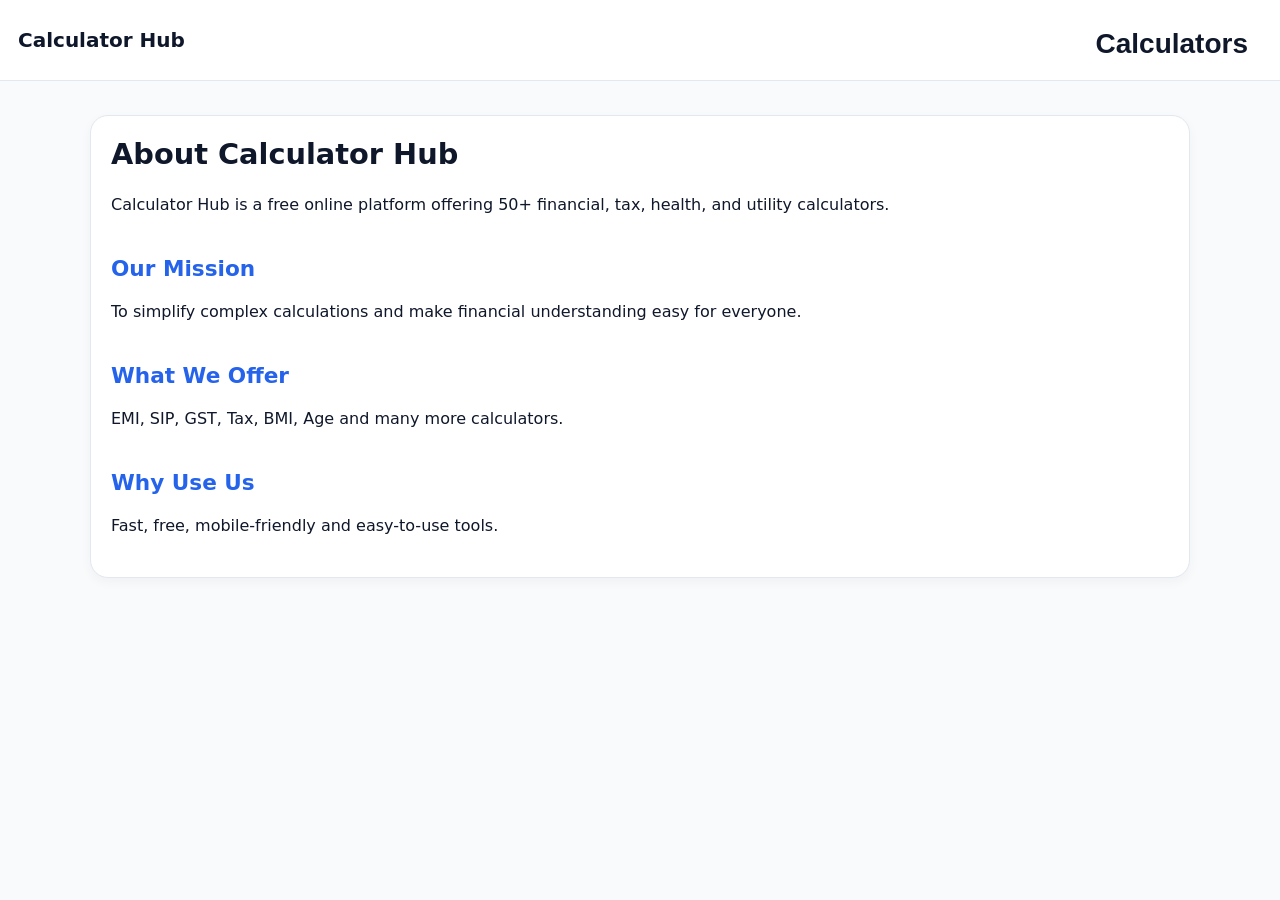
==== commit 0b2e8c0b: "Update about.html" ====
--- a/about.html
+++ b/about.html
@@ -28,13 +28,6 @@
 
     <div class="logo">
         <a href="index.html">Calculator Hub</a>
-    </div>
-    <div class="links">
-        <a href="about.html">About</a>
-        <a href="contact.html">Contact</a>
-        <a href="privacy.html">Privacy Policy</a>
-        <a href="terms.html">Terms & Conditions</a>
-        <a href="consent.html">Data Usage & Consent</a>
     </div>
 	<div class="menu-wrapper">
     <button  id="menuBtn">Calculators</button>
